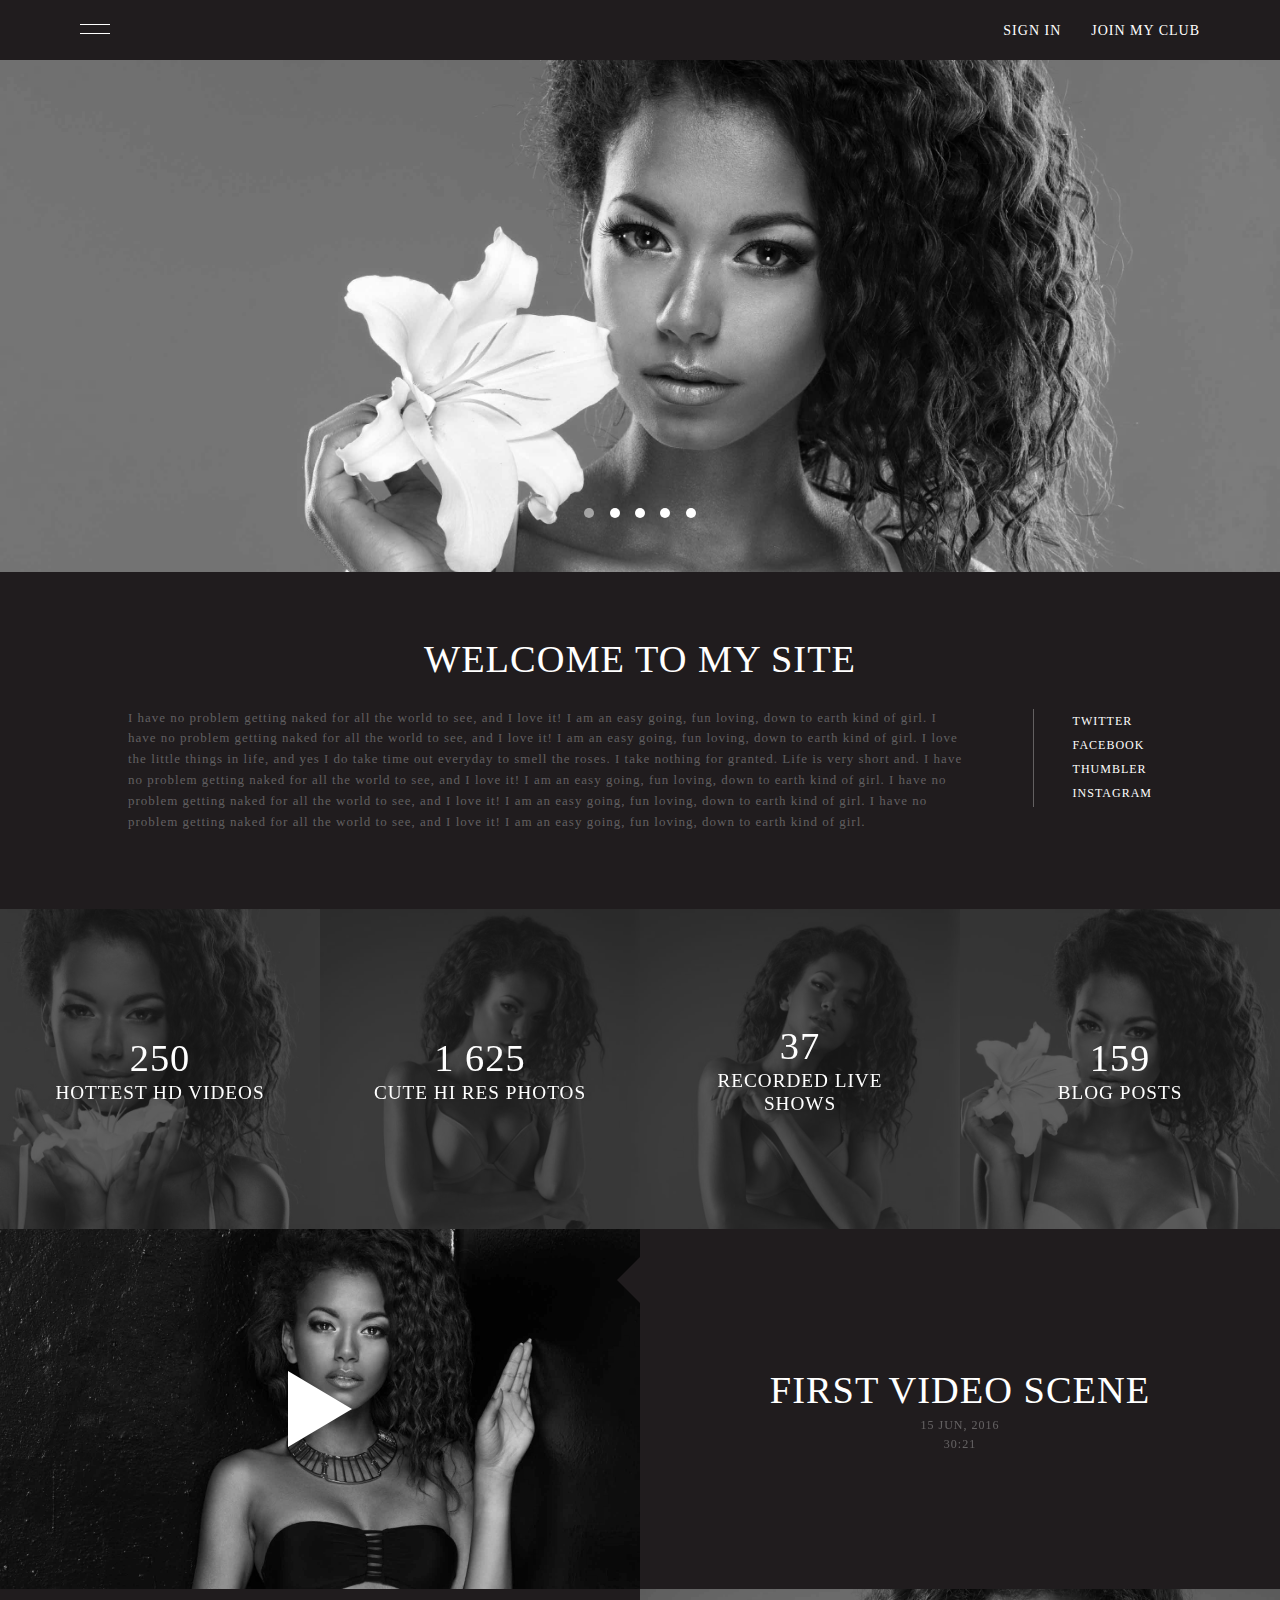
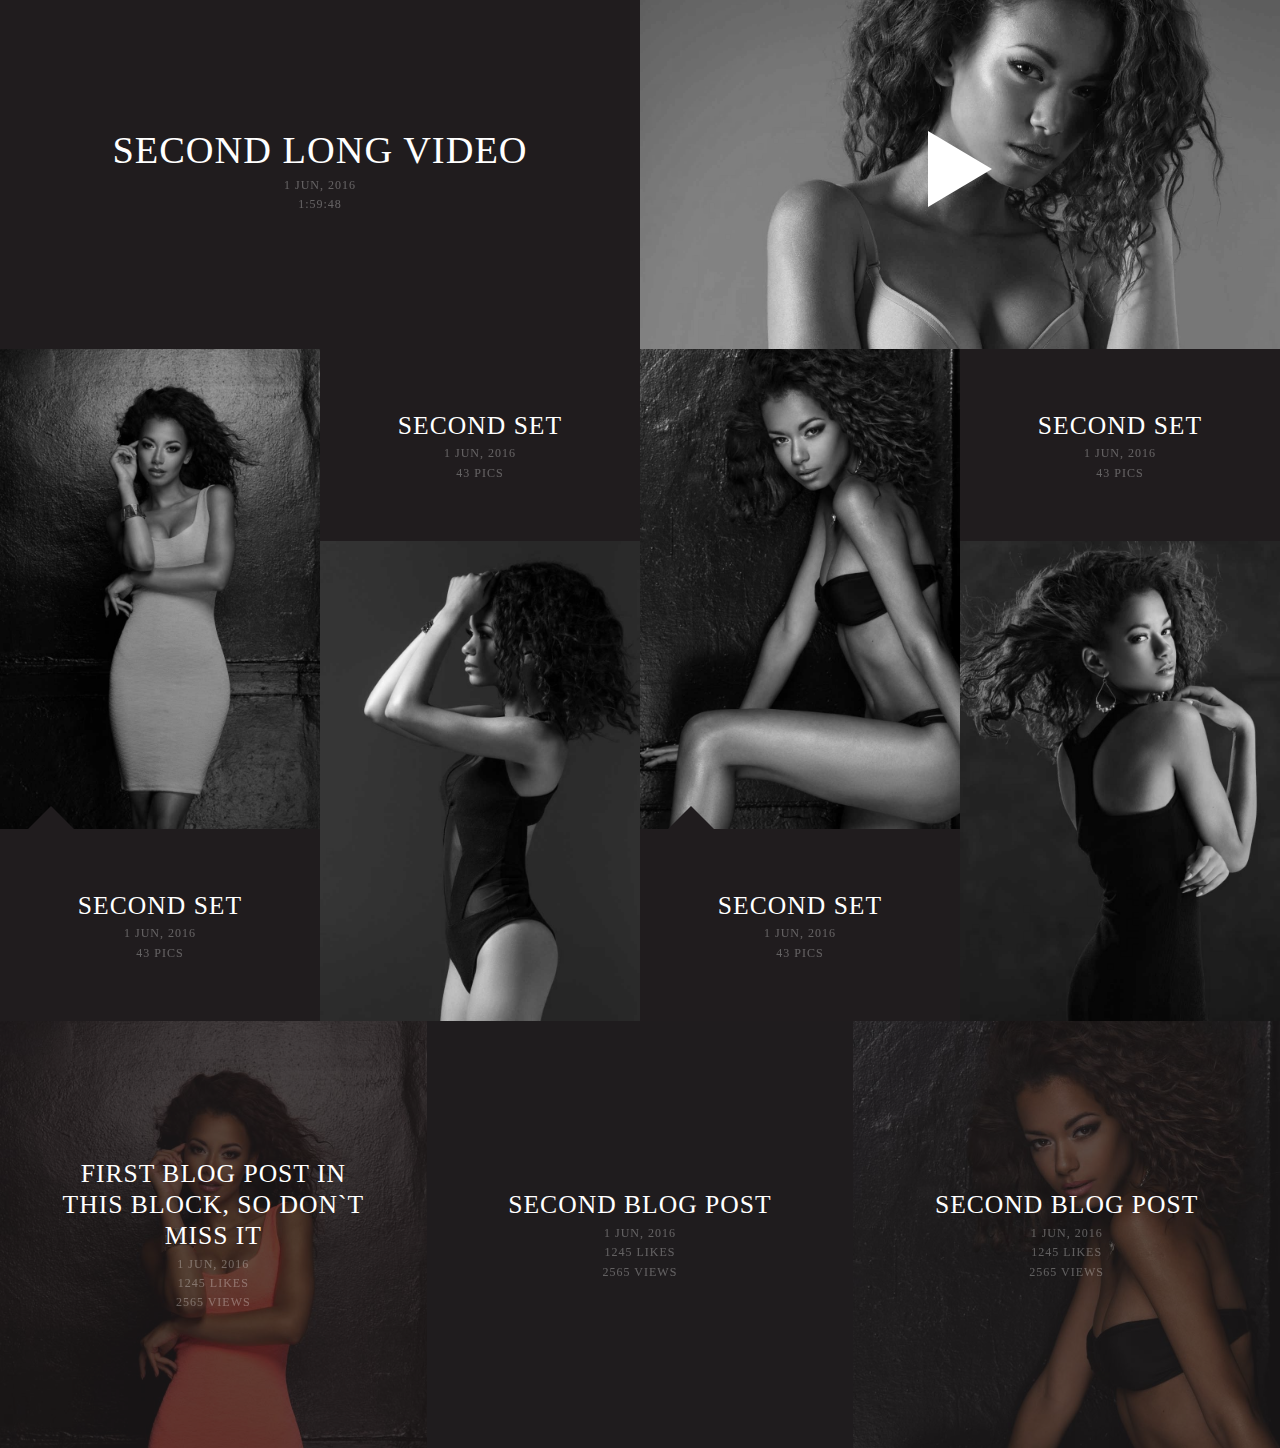
==== site_001/index.html @ 28948dfa "z" ====
<!DOCTYPE html>
<html>
  <head>
    <title>site_004</title>
    <meta charset="utf-8">
    <link href="./css/style.css" rel="stylesheet">
  </head>
  <body>
  </body>
  <div onclick="sidebar.hide()" id="sidebar">
  </div>
  <header>
    <div onclick="sidebar.show()" id="menu_icon" class="link">
      <div class="menu_iconline"></div>
      <div class="menu_iconline"></div>
    </div>
    <div id="menu">
      <p class="menu_items link">SIGN IN</p>
      <p class="menu_items link">JOIN MY CLUB</p>
    </div>
  </header>
  <div id="slider">
  </div>
  <div id="about_me">
    <h1 class="title">WELCOME TO MY SITE</h1>
    <div class="about_text">
      <p class="text">
        I have no problem getting naked for all the world to see, and
        I love it! I am an easy going, fun loving, down to earth kind
        of girl. I have no problem getting naked for all the world to
        see, and I love it! I am an easy going, fun loving, down to
        earth kind of girl. I love the little things in life, and yes I
        do take time out everyday to smell the roses. I take nothing
        for granted. Life is very short and. I have no problem getting
        naked for all the world to see, and I love it! I am an easy
        going, fun loving, down to earth kind of girl. I have no
        problem getting naked for all the world to see, and I love it!
        I am an easy going, fun loving, down to earth kind of girl.
        
        I have no
        problem getting naked for all the world to see, and I love it!
        I am an easy going, fun loving, down to earth kind of girl.
      </p>
      <div class="s_links">
        <p class="s_link link">TWITTER</p>
        <p class="s_link link">FACEBOOK</p>
        <p class="s_link link">THUMBLER</p>
        <p class="s_link link">INSTAGRAM</p>
      </div>
    </div>
  </div>
  <div id="site_features">
    <div id="ftr_img_1" class="feature">
      <div class="feature_inf">
        <div class="wrapper">
          <h1 class="title">250</h1>
          <h3 class="title">HOTTEST HD VIDEOS</h3>
        </div>
      </div>
    </div>
    <div id="ftr_img_2" class="feature">
      <div class="feature_inf">
        <div class="wrapper">
          <h1 class="title">1 625</h1>
          <h3 class="title">CUTE HI RES PHOTOS</h3>
        </div>
      </div>
    </div>
    <div id="ftr_img_3" class="feature">
      <div class="feature_inf">
        <div class="wrapper">
          <h1 class="title">37</h1>
          <h3 class="title">RECORDED LIVE SHOWS</h3>
        </div>
      </div>
    </div>
    <div id="ftr_img_4" class="feature">
      <div class="feature_inf">
        <div class="wrapper">
          <h1 class="title">159</h1>
          <h3 class="title">BLOG POSTS</h3>
        </div>
      </div>
    </div>
  </div>
  <div id="videos">
    <div class="video_card">
      <div id="video_cover_1" class="video_card_cover">
        <svg width="50vw" height="28.125vw" style="position: absolute;">
          <rect width="95%" height="90%" x="2.5%" y="5%" fill-opacity="0" stroke="white" stroke-dasharray="400%" stroke-dashoffset="400%">
            <animate attributeName="stroke-dashoffset" from="400%" to="0%" dur="0.5s" begin="mouseover" fill="freeze"></animate>
            <animate attributeName="stroke-dashoffset" from="0%" to="400%" dur="0.5s" begin="mouseout" fill="freeze"></animate>
          </rect>
        </svg>
        <div class="play_button link"></div>
      </div>
      <div id="video_arrow_1" class="video_card_inf">
        <div class="wrapper">
          <h1 class="link">FIRST VIDEO SCENE</h1>
          <p class="desc">15 JUN, 2016</p>
          <p class="desc">30:21</p>
        </div>
      </div>
    </div>
    <div class="video_card_inv">
      <div id="video_arrow_2" class="video_card_inf">
        <div class="wrapper">
          <h1 class="link">SECOND LONG VIDEO</h1>
          <p class="desc">1 JUN, 2016</p>
          <p class="desc">1:59:48</p>
        </div>
      </div>
      <div id="video_cover_2" class="video_card_cover">
        <div class="play_button link"></div>
      </div>
    </div>
  </div>
  <div id="photosets">
    <div class="photo_card">
      <div id="photo_cover_1" class="photo_card_cover"></div>
      <div id="photo_arrow_1" class="photo_card_inf">
        <div class="wrapper">
          <h2 class="link">SECOND SET</h2>
          <p class="desc">1 JUN, 2016</p>
          <p class="desc">43 PICS</p>
        </div>
      </div>
    </div>
    <div class="photo_card_inv">
      <div id="photo_arrow_2" class="photo_card_inf">
        <div class="wrapper">
          <h2 class="link">SECOND SET</h2>
          <p class="desc">1 JUN, 2016</p>
          <p class="desc">43 PICS</p>
        </div>
      </div>
      <div id="photo_cover_2" class="photo_card_cover"></div>
    </div>
    <div class="photo_card">
      <div id="photo_cover_3" class="photo_card_cover"></div>
      <div id="photo_arrow_1" class="photo_card_inf">
        <div class="wrapper">
          <h2 class="link">SECOND SET</h2>
          <p class="desc">1 JUN, 2016</p>
          <p class="desc">43 PICS</p>
        </div>
      </div>
    </div>
    <div class="photo_card_inv">
      <div id="photo_arrow_2" class="photo_card_inf">
        <div class="wrapper">
          <h2 class="link">SECOND SET</h2>
          <p class="desc">1 JUN, 2016</p>
          <p class="desc">43 PICS</p>
        </div>
      </div>
      <div id="photo_cover_4" class="photo_card_cover"></div>
    </div>
  </div>
  <div id="blogposts">
    <div class="post">
      <div id="post_cover_1" class="post_cover">
        <div class="post_inf">
          <div class="wrapper">
            <h2 class="link">FIRST BLOG POST IN THIS BLOCK, SO DON`T MISS IT</h2>
            <p class="desc">1 JUN, 2016</p>
            <p class="desc">1245 LIKES</p>
            <p class="desc">2565 VIEWS</p>
          </div>
        </div>
      </div>
    </div>
    <div class="post">
      <div id="post_cover_2" class="post_cover">
        <div class="post_inf">
          <div class="wrapper">
            <h2 class="link">SECOND BLOG POST</h2>
            <p class="desc">1 JUN, 2016</p>
            <p class="desc">1245 LIKES</p>
            <p class="desc">2565 VIEWS</p>
          </div>
        </div>
      </div>
    </div>
    <div class="post">
      <div id="post_cover_3" class="post_cover">
        <div class="post_inf">
          <div class="wrapper">
            <h2 class="link">SECOND BLOG POST</h2>
            <p class="desc">1 JUN, 2016</p>
            <p class="desc">1245 LIKES</p>
            <p class="desc">2565 VIEWS</p>
          </div>
        </div>
      </div>
    </div>
  </div>
  <script src="./js/flinn.js" type="text/javascript"></script>
  <script src="./js/actions.js" type="text/javascript"></script>
</html>
---- site_001/css/style.css ----
@font-face {
  font-family: 'dosis';
  src: url("../fonts/dosis-extralight-webfont.ttf") format('truetype');
  font-weight: 100;
  font-style: normal;
}
@font-face {
  font-family: 'dosis';
  src: url("../fonts/dosis-light-webfont.ttf") format('truetype');
  font-weight: 200;
  font-style: normal;
}
@font-face {
  font-family: 'dosis';
  src: url("../fonts/dosis-regular-webfont.ttf") format('truetype');
  font-weight: 300;
  font-style: normal;
}
@font-face {
  font-family: 'dosis';
  src: url("../fonts/dosis-medium-webfont.ttf") format('truetype');
  font-weight: 400;
  font-style: normal;
}
@font-face {
  font-family: 'dosis';
  src: url("../fonts/dosis-semibold-webfont.ttf") format('truetype');
  font-weight: 500;
  font-style: normal;
}
@font-face {
  font-family: 'dosis';
  src: url("../fonts/dosis-bold-webfont.ttf") format('truetype');
  font-weight: 600;
  font-style: normal;
}
@font-face {
  font-family: 'dosis';
  src: url("../fonts/dosis-extrabold-webfont.ttf") format('truetype');
  font-weight: 700;
  font-style: normal;
}
body {
  display: block;
  background: #000;
  width: 100vw;
  margin: 0;
  padding: 0;
  color: #fff;
  font-family: 'Dosis';
  font-weight: 200;
  letter-spacing: 1px;
  line-height: 1;
  text-align: center;
  overflow-x: hidden;
}
.wrapper {
  margin: auto;
  width: 75%;
}
/*============ TEXT ============*/
h1,
h2,
h3,
p {
  margin: 0;
  font-weight: 200;
  line-height: 1.2;
}
h1 {
  font-size: 3vw;
}
h2 {
  font-size: 2vw;
}
h3 {
  font-size: 1.5vw;
}
.link {
  cursor: pointer;
  transition: opacity 0.4s;
}
.link:hover {
  transition: opacity 0.4s;
  opacity: 0.7;
}
.desc {
  opacity: 0.3;
  font-size: 12px;
  margin-top: 5px;
}
.text {
  margin: 2vw auto 1vw auto;
  color: rgba(255,255,255,0.3);
  text-align: left;
  font-size: 13px;
  line-height: 1.6;
}
/*============ SIDEBAR ============*/
#sidebar {
  position: fixed;
  width: 300px;
  height: 100vh;
  left: -300px;
  background: #201c1e;
  z-index: 2;
}
/*============ HEADER ============*/
header,
#menu_icon,
#menu {
  display: flex;
}
header {
  justify-content: space-between;
  background: #201c1e;
  height: 60px;
  padding: 0 6.25vw 0 6.25vw;
}
#menu_icon {
  flex-direction: column;
  padding: 24px 0 22px 0;
}
.menu_iconline {
  background: #fff;
  width: 30px;
  height: 1px;
}
.menu_iconline:first-child {
  margin-bottom: 8px;
}
#menu {
  margin-top: 23px;
  font-size: 14px;
  cursor: pointer;
}
.menu_items {
  height: 100%;
  margin-right: 30px;
}
.menu_items:last-child {
  margin-right: 0;
}
/*============ SLIDER ============*/
#slider {
  height: 40vw;
  padding-top: 1px;
  margin-top: -1px;
  position: relative;
}
#slider:hover .slide {
  transition: -webkit-filter 1s;
  -webkit-filter: grayscale(0%);
}
#slider .slide {
  transition: -webkit-filter 1s;
  -webkit-filter: grayscale(100%);
}
/*============ ABOUT ============*/
#about_me {
  display: block;
  padding: 5vw 10vw;
  background: #201c1e;
}
.about_text {
  display: flex;
}
.s_links {
  margin: 2.1vw 0 3vw 5vw;
  padding-left: 3vw;
  border-left: solid 1px rgba(255,255,255,0.3);
}
.s_link {
  opacity: 1;
  text-align: left;
  line-height: 2;
  font-size: 12px;
}
/*============ FEATURES ============*/
#site_features {
  display: flex;
  flex-wrap: wrap;
}
.feature {
  width: 25vw;
  height: 25vw;
  background: #201c1e;
  -webkit-filter: grayscale(100%);
}
.feature_inf {
  display: flex;
  background: rgba(32,28,30,0.7);
  width: 100%;
  height: 100%;
}
/*============ VIDEOS ============*/
#videos {
  display: block;
}
.video_card,
.video_card_inv {
  display: flex;
  flex-wrap: wrap;
}
.video_card:hover .video_card_cover,
.video_card_inv:hover .video_card_cover {
  transition: -webkit-filter 1s;
  -webkit-filter: grayscale(0%);
}
.video_card_cover,
.video_card_inf {
  display: inherit;
  float: left;
  width: 50vw;
  height: calc(56.25vw / 2);
}
.video_card_cover {
  cursor: pointer;
  transition: -webkit-filter 1s;
  -webkit-filter: grayscale(100%);
}
.video_card_inf {
  position: relative;
  background: #201c1e;
}
.play_button {
  margin: auto 55% auto 45%;
  border: 3vw solid transparent;
  border-left: 5vw solid #fff;
}
/*============ PHOTOSETS ============*/
#photosets {
  display: flex;
  flex-wrap: wrap;
}
.photo_card,
.photo_card_inv {
  width: calc(100vw / 4);
}
.photo_card:hover .photo_card_cover,
.photo_card_inv:hover .photo_card_cover {
  transition: -webkit-filter 1s;
  -webkit-filter: grayscale(0%);
}
.photo_card_cover {
  height: 37.5vw;
  cursor: pointer;
  transition: -webkit-filter 1s;
  -webkit-filter: grayscale(100%);
}
.photo_card_inf {
  position: relative;
  display: flex;
  background: #201c1e;
  height: 15vw;
}
/*============ BLOGPOSTS ============*/
#blogposts {
  display: flex;
  flex-wrap: wrap;
}
.post {
  width: calc(100vw / 3);
}
.post_cover {
  height: calc(100vw / 3);
  background: #201c1e;
}
.post_inf {
  position: relative;
  display: flex;
  background: rgba(32,28,30,0.7);
  width: 100%;
  height: 100%;
  cursor: pointer;
}
/*============ ARROWS ============*/
#video_arrow_1:before,
#photo_arrow_1:before,
#photo_arrow_2:before {
  height: 0;
  content: '';
  position: absolute;
}
#video_arrow_1:before {
  top: 2vw;
  left: -3.75vw;
  border: 2vw solid transparent;
  border-right: 2vw solid #201c1e;
}
#video_arrow_2:after {
  content: '';
  position: absolute;
  height: 0;
  top: 2vw;
  border: 2vw solid transparent;
  z-index: 2;
  border-left: 2vw solid #201c1e;
}
#photo_arrow_1:before {
  top: -3.75vw;
  left: 2vw;
  border: 2vw solid transparent;
  border-bottom: 2vw solid #201c1e;
}
#photo_arrow_2:before {
  top: 15vw;
  left: 2vw;
  border: 2vw solid transparent;
  border-top: 2vw solid #201c1e;
}
/*============ IMAGES ============*/
#slider_photo_1,
#ftr_img_1,
#ftr_img_2,
#ftr_img_3,
#ftr_img_4,
#video_cover_1,
#video_cover_2,
#photo_cover_1,
#photo_cover_2,
#photo_cover_3,
#photo_cover_4,
#post_cover_1,
#post_cover_2,
#post_cover_3 {
  background-size: cover;
}
#ftr_img_1 {
  background-image: url("../img/features_01.jpg");
}
#ftr_img_2 {
  background-image: url("../img/features_02.jpg");
}
#ftr_img_3 {
  background-image: url("../img/features_03.jpg");
}
#ftr_img_4 {
  background-image: url("../img/features_04.jpg");
}
#video_cover_1 {
  background-image: url("../img/video_1.jpg");
}
#video_cover_2 {
  background-image: url("../img/video_2.jpg");
}
#photo_cover_1 {
  background-image: url("../img/photoset_01.jpg");
}
#photo_cover_2 {
  background-image: url("../img/photoset_03.jpg");
}
#photo_cover_3 {
  background-image: url("../img/photoset_02.jpg");
}
#photo_cover_4 {
  background-image: url("../img/photoset_04.jpg");
}
#post_cover_1 {
  background-image: url("../img/photoset_01.jpg");
}
#post_cover_2 {
  background-image: none;
}
#post_cover_3 {
  background-image: url("../img/photoset_02.jpg");
}
/*============ QUERRIES ============*/
@media screen and (max-width: 600px) {
  h1 {
    font-size: 6vw;
  }
  h2 {
    font-size: 4vw;
  }
  h3 {
    font-size: 3vw;
  }
  .desc {
    opacity: 0.3;
    font-size: 10px;
  }
  .text {
    margin: 4vw auto 2vw auto;
    font-size: 12px;
  }
  .point {
    width: 7px;
    height: 7px;
  }
  #about_me {
    padding: 10vw;
  }
  .about_text {
    display: block;
  }
  .s_links {
    display: flex;
    justify-content: center;
    padding: 0;
    margin: 6vw auto 0 auto;
    border: none;
    border-top: solid 1px rgba(255,255,255,0.3);
  }
  .s_link {
    margin: 3vw 3vw 0 0;
    font-size: 3vw;
  }
  .s_link:last-child {
    margin-right: 0;
  }
  .feature {
    width: 50vw;
    height: 50vw;
  }
  .video_card_inv div:nth-child(1) {
    order: 2;
  }
  .video_card_inv div:nth-child(2) {
    order: 1;
  }
  .video_card_cover {
    width: 100vw;
    height: 56.25vw;
  }
  .video_card_inf {
    width: 100vw;
    height: 40vw;
  }
  .play_button {
    border: 6vw solid transparent;
    border-left: 10vw solid #fff;
  }
  .photo_card,
  .photo_card_inv {
    width: 50vw;
  }
  .photo_card_cover {
    height: 75vw;
  }
  .photo_card_inf {
    height: 30vw;
  }
  .post {
    width: 100vw;
  }
  .post_cover {
    height: 100vw;
  }
  #photo_arrow_1:before {
    top: -7.5vw;
    left: 4vw;
    border: 4vw solid transparent;
    border-bottom: 4vw solid #201c1e;
  }
  #photo_arrow_2:before {
    top: 30vw;
    left: 38vw;
    border: 4vw solid transparent;
    border-top: 4vw solid #201c1e;
  }
  #video_arrow_1:before {
    left: 4vw;
    top: -7.5vw;
    border: 4vw solid transparent;
    border-bottom: 4vw solid #201c1e;
  }
  #video_arrow_2:after {
    left: 88vw;
    top: -7.5vw;
    border: 4vw solid transparent;
    border-bottom: 4vw solid #201c1e;
  }
}
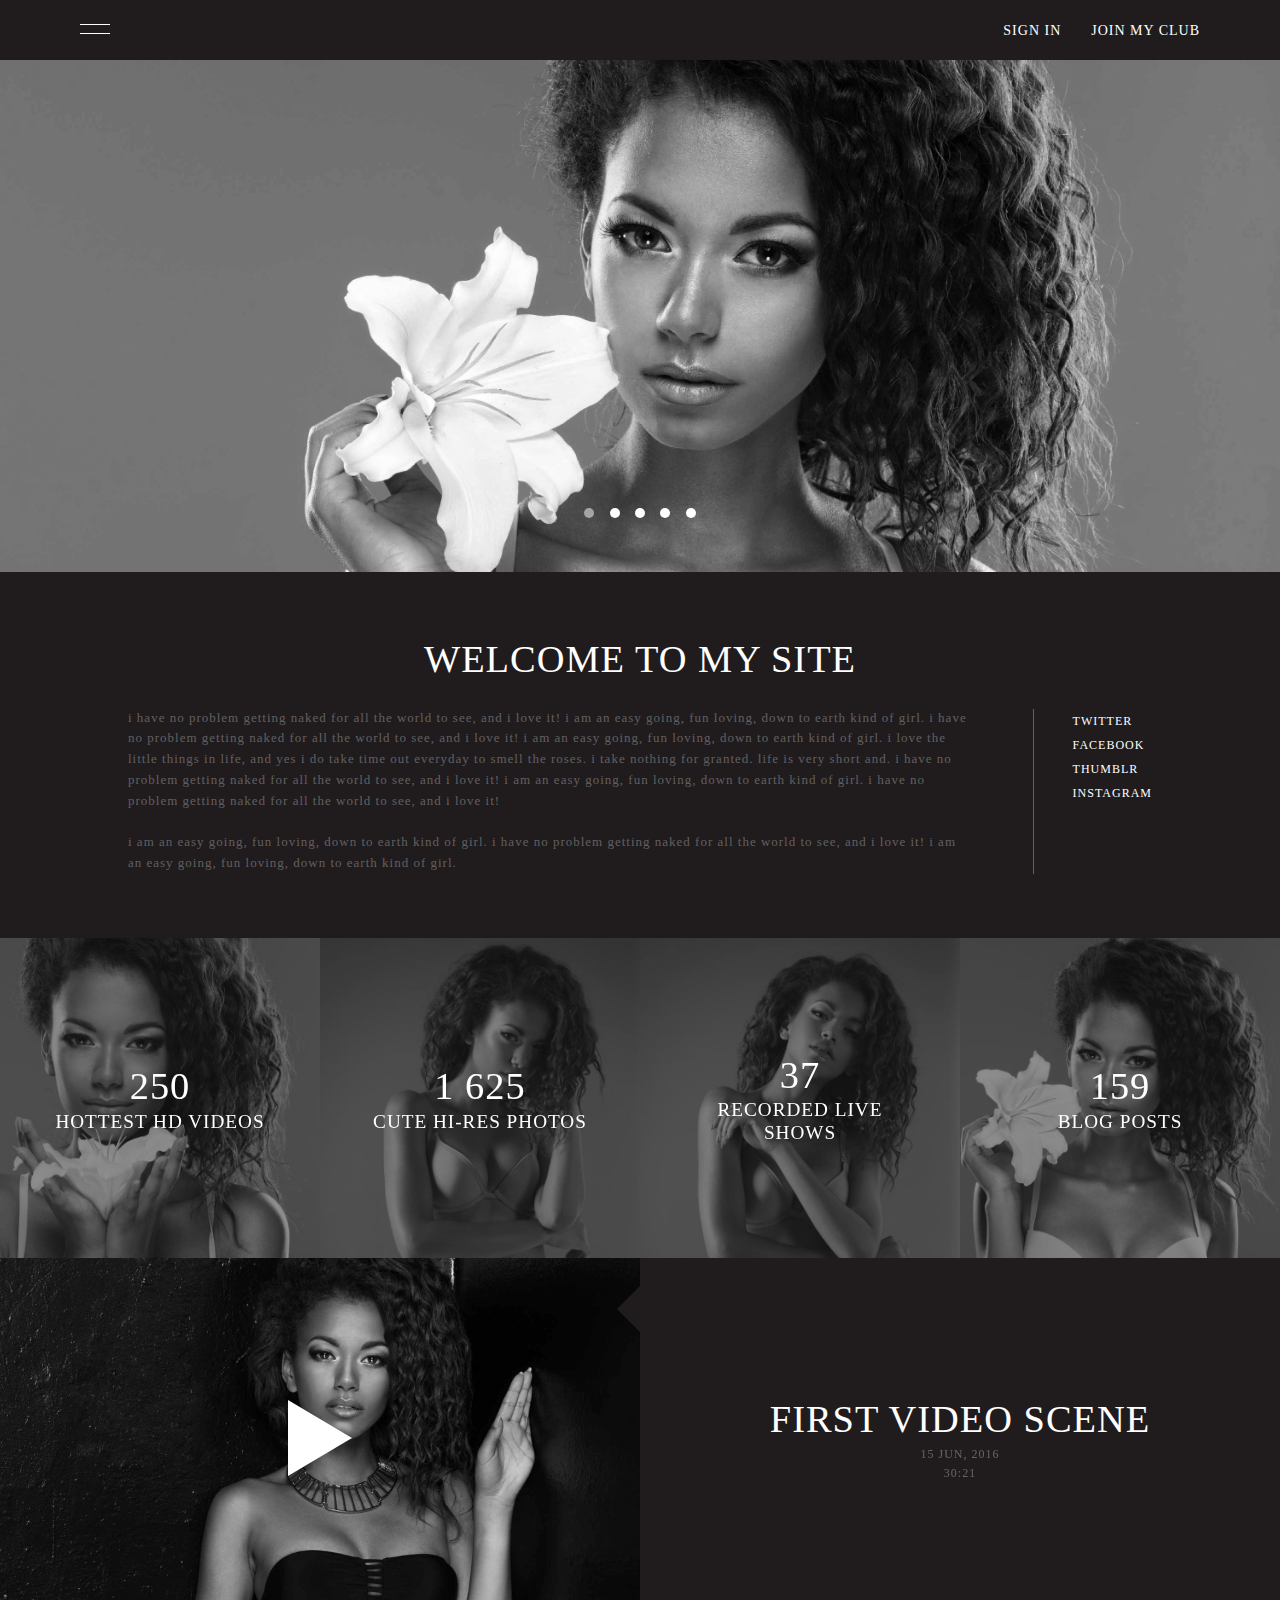
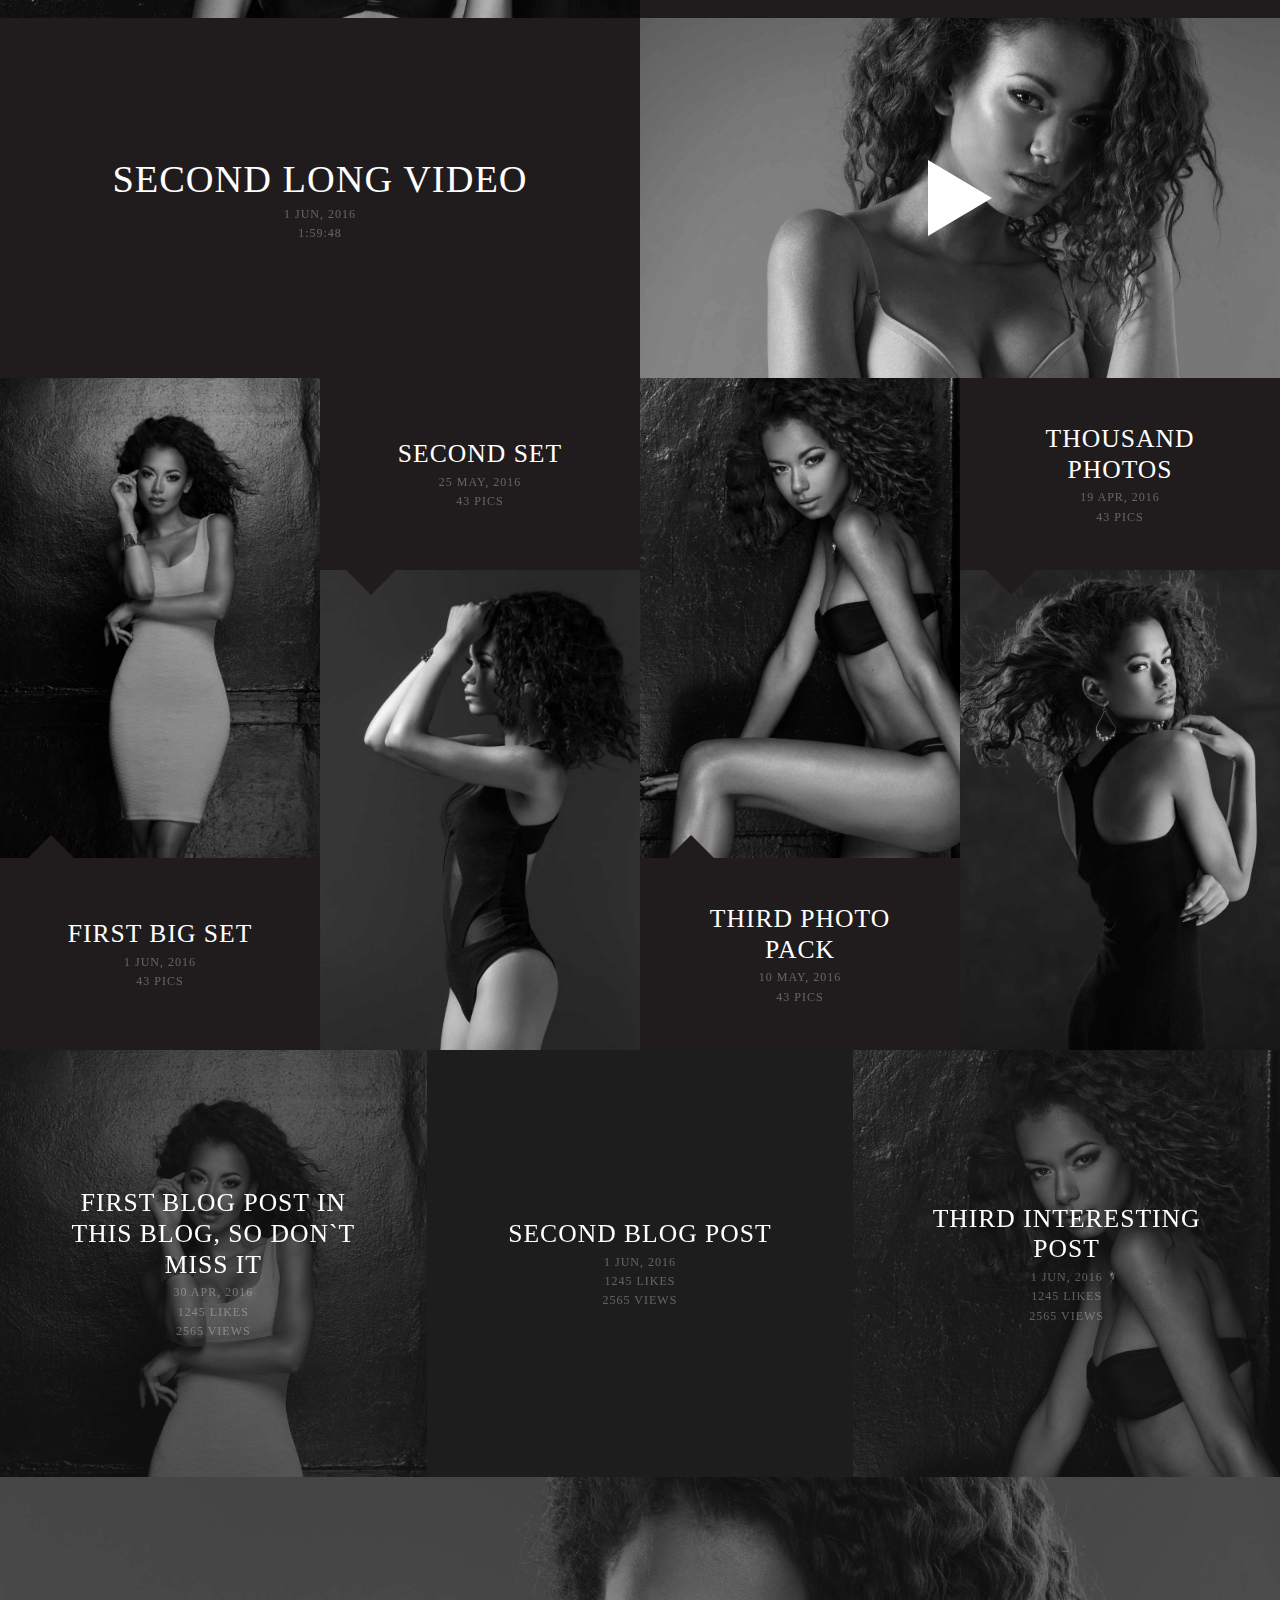
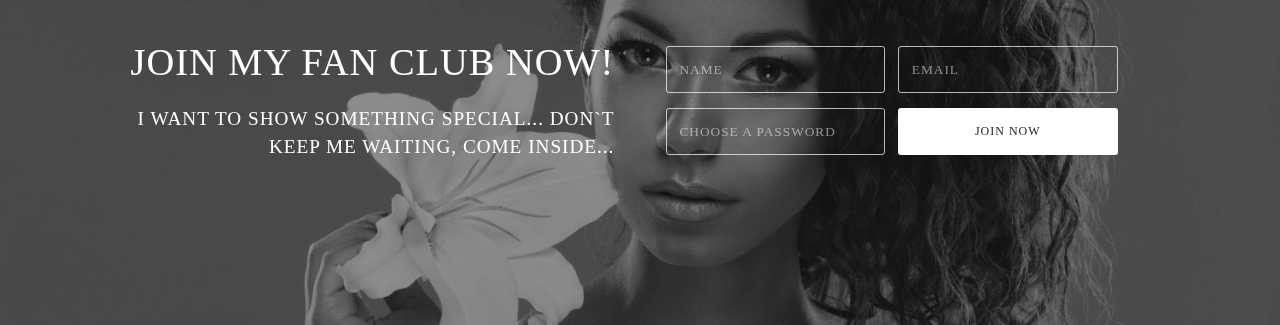
==== commit 1f2d74e0: "html css" ====
--- a/site_001/index.html
+++ b/site_001/index.html
@@ -15,14 +15,14 @@
       <div class="menu_iconline"></div>
     </div>
     <div id="menu">
-      <p class="menu_items link">SIGN IN</p>
-      <p class="menu_items link">JOIN MY CLUB</p>
+      <p class="menu_items link">Sign in</p>
+      <p class="menu_items link">Join my club</p>
     </div>
   </header>
   <div id="slider">
   </div>
   <div id="about_me">
-    <h1 class="title">WELCOME TO MY SITE</h1>
+    <h1 class="title">Welcome to my site</h1>
     <div class="about_text">
       <p class="text">
         I have no problem getting naked for all the world to see, and
@@ -35,17 +35,17 @@
         naked for all the world to see, and I love it! I am an easy
         going, fun loving, down to earth kind of girl. I have no
         problem getting naked for all the world to see, and I love it!
+        <br><br>
         I am an easy going, fun loving, down to earth kind of girl.
-        
-        I have no
-        problem getting naked for all the world to see, and I love it!
-        I am an easy going, fun loving, down to earth kind of girl.
+        I have no problem getting naked for all the world to see, and I
+        love it! I am an easy going, fun loving, down to earth kind of 
+        girl.
       </p>
       <div class="s_links">
-        <p class="s_link link">TWITTER</p>
-        <p class="s_link link">FACEBOOK</p>
-        <p class="s_link link">THUMBLER</p>
-        <p class="s_link link">INSTAGRAM</p>
+        <p class="s_link link">Twitter</p>
+        <p class="s_link link">Facebook</p>
+        <p class="s_link link">Thumblr</p>
+        <p class="s_link link">Instagram</p>
       </div>
     </div>
   </div>
@@ -54,7 +54,7 @@
       <div class="feature_inf">
         <div class="wrapper">
           <h1 class="title">250</h1>
-          <h3 class="title">HOTTEST HD VIDEOS</h3>
+          <h3 class="title">Hottest HD videos</h3>
         </div>
       </div>
     </div>
@@ -62,7 +62,7 @@
       <div class="feature_inf">
         <div class="wrapper">
           <h1 class="title">1 625</h1>
-          <h3 class="title">CUTE HI RES PHOTOS</h3>
+          <h3 class="title">Cute hi-res photos</h3>
         </div>
       </div>
     </div>
@@ -70,7 +70,7 @@
       <div class="feature_inf">
         <div class="wrapper">
           <h1 class="title">37</h1>
-          <h3 class="title">RECORDED LIVE SHOWS</h3>
+          <h3 class="title">Recorded live shows</h3>
         </div>
       </div>
     </div>
@@ -78,7 +78,7 @@
       <div class="feature_inf">
         <div class="wrapper">
           <h1 class="title">159</h1>
-          <h3 class="title">BLOG POSTS</h3>
+          <h3 class="title">Blog posts</h3>
         </div>
       </div>
     </div>
@@ -86,17 +86,11 @@
   <div id="videos">
     <div class="video_card">
       <div id="video_cover_1" class="video_card_cover">
-        <svg width="50vw" height="28.125vw" style="position: absolute;">
-          <rect width="95%" height="90%" x="2.5%" y="5%" fill-opacity="0" stroke="white" stroke-dasharray="400%" stroke-dashoffset="400%">
-            <animate attributeName="stroke-dashoffset" from="400%" to="0%" dur="0.5s" begin="mouseover" fill="freeze"></animate>
-            <animate attributeName="stroke-dashoffset" from="0%" to="400%" dur="0.5s" begin="mouseout" fill="freeze"></animate>
-          </rect>
-        </svg>
         <div class="play_button link"></div>
       </div>
       <div id="video_arrow_1" class="video_card_inf">
         <div class="wrapper">
-          <h1 class="link">FIRST VIDEO SCENE</h1>
+          <h1 class="link">First video scene</h1>
           <p class="desc">15 JUN, 2016</p>
           <p class="desc">30:21</p>
         </div>
@@ -105,7 +99,7 @@
     <div class="video_card_inv">
       <div id="video_arrow_2" class="video_card_inf">
         <div class="wrapper">
-          <h1 class="link">SECOND LONG VIDEO</h1>
+          <h1 class="link">Second long video</h1>
           <p class="desc">1 JUN, 2016</p>
           <p class="desc">1:59:48</p>
         </div>
@@ -120,18 +114,18 @@
       <div id="photo_cover_1" class="photo_card_cover"></div>
       <div id="photo_arrow_1" class="photo_card_inf">
         <div class="wrapper">
-          <h2 class="link">SECOND SET</h2>
+          <h2 class="link">First big set</h2>
           <p class="desc">1 JUN, 2016</p>
-          <p class="desc">43 PICS</p>
+          <p class="desc">43 Pics</p>
         </div>
       </div>
     </div>
     <div class="photo_card_inv">
       <div id="photo_arrow_2" class="photo_card_inf">
         <div class="wrapper">
-          <h2 class="link">SECOND SET</h2>
-          <p class="desc">1 JUN, 2016</p>
-          <p class="desc">43 PICS</p>
+          <h2 class="link">Second set</h2>
+          <p class="desc">25 MAY, 2016</p>
+          <p class="desc">43 Pics</p>
         </div>
       </div>
       <div id="photo_cover_2" class="photo_card_cover"></div>
@@ -140,18 +134,18 @@
       <div id="photo_cover_3" class="photo_card_cover"></div>
       <div id="photo_arrow_1" class="photo_card_inf">
         <div class="wrapper">
-          <h2 class="link">SECOND SET</h2>
-          <p class="desc">1 JUN, 2016</p>
-          <p class="desc">43 PICS</p>
+          <h2 class="link">Third photo pack</h2>
+          <p class="desc">10 MAY, 2016</p>
+          <p class="desc">43 Pics</p>
         </div>
       </div>
     </div>
     <div class="photo_card_inv">
       <div id="photo_arrow_2" class="photo_card_inf">
         <div class="wrapper">
-          <h2 class="link">SECOND SET</h2>
-          <p class="desc">1 JUN, 2016</p>
-          <p class="desc">43 PICS</p>
+          <h2 class="link">Thousand photos</h2>
+          <p class="desc">19 APR, 2016</p>
+          <p class="desc">43 Pics</p>
         </div>
       </div>
       <div id="photo_cover_4" class="photo_card_cover"></div>
@@ -162,10 +156,10 @@
       <div id="post_cover_1" class="post_cover">
         <div class="post_inf">
           <div class="wrapper">
-            <h2 class="link">FIRST BLOG POST IN THIS BLOCK, SO DON`T MISS IT</h2>
-            <p class="desc">1 JUN, 2016</p>
-            <p class="desc">1245 LIKES</p>
-            <p class="desc">2565 VIEWS</p>
+            <h2 class="link">First blog post in this blog, so don`t miss it</h2>
+            <p class="desc">30 APR, 2016</p>
+            <p class="desc">1245 Likes</p>
+            <p class="desc">2565 Views</p>
           </div>
         </div>
       </div>
@@ -174,10 +168,10 @@
       <div id="post_cover_2" class="post_cover">
         <div class="post_inf">
           <div class="wrapper">
-            <h2 class="link">SECOND BLOG POST</h2>
+            <h2 class="link">Second blog post</h2>
             <p class="desc">1 JUN, 2016</p>
-            <p class="desc">1245 LIKES</p>
-            <p class="desc">2565 VIEWS</p>
+            <p class="desc">1245 Likes</p>
+            <p class="desc">2565 Views</p>
           </div>
         </div>
       </div>
@@ -186,15 +180,32 @@
       <div id="post_cover_3" class="post_cover">
         <div class="post_inf">
           <div class="wrapper">
-            <h2 class="link">SECOND BLOG POST</h2>
+            <h2 class="link">Third interesting post</h2>
             <p class="desc">1 JUN, 2016</p>
-            <p class="desc">1245 LIKES</p>
-            <p class="desc">2565 VIEWS</p>
+            <p class="desc">1245 Likes</p>
+            <p class="desc">2565 Views</p>
           </div>
         </div>
       </div>
     </div>
   </div>
+  <div id="join_banner">
+    <div class="join_first_step">
+      <div class="wrapper">
+        <h1 class="title">Join my fan club now!</h1>
+        <h3 class="title join_label">I want to show something special... Don`t keep me waiting, come inside...</h3>
+      </div>
+      <div class="wrapper"> 
+        <div class="join_form">
+          <input placeholder="name" class="inp_styled">
+          <input placeholder="email" type="email" class="inp_styled">
+          <input placeholder="choose a password" type="password" class="inp_styled">
+          <button class="btn_styled">join now</button>
+        </div>
+      </div>
+    </div>
+  </div>
+  <footer></footer>
   <script src="./js/flinn.js" type="text/javascript"></script>
   <script src="./js/actions.js" type="text/javascript"></script>
 </html>--- a/site_001/css/style.css
+++ b/site_001/css/style.css
@@ -1,58 +1,64 @@
-@font-face {
-  font-family: 'dosis';
-  src: url("../fonts/dosis-extralight-webfont.ttf") format('truetype');
-  font-weight: 100;
-  font-style: normal;
-}
-@font-face {
-  font-family: 'dosis';
-  src: url("../fonts/dosis-light-webfont.ttf") format('truetype');
-  font-weight: 200;
-  font-style: normal;
-}
-@font-face {
-  font-family: 'dosis';
-  src: url("../fonts/dosis-regular-webfont.ttf") format('truetype');
-  font-weight: 300;
-  font-style: normal;
-}
-@font-face {
-  font-family: 'dosis';
-  src: url("../fonts/dosis-medium-webfont.ttf") format('truetype');
-  font-weight: 400;
-  font-style: normal;
-}
-@font-face {
-  font-family: 'dosis';
-  src: url("../fonts/dosis-semibold-webfont.ttf") format('truetype');
-  font-weight: 500;
-  font-style: normal;
-}
-@font-face {
-  font-family: 'dosis';
-  src: url("../fonts/dosis-bold-webfont.ttf") format('truetype');
-  font-weight: 600;
-  font-style: normal;
-}
-@font-face {
-  font-family: 'dosis';
-  src: url("../fonts/dosis-extrabold-webfont.ttf") format('truetype');
-  font-weight: 700;
-  font-style: normal;
-}
 body {
-  display: block;
   background: #000;
   width: 100vw;
   margin: 0;
-  padding: 0;
   color: #fff;
   font-family: 'Dosis';
   font-weight: 200;
   letter-spacing: 1px;
-  line-height: 1;
   text-align: center;
+  text-transform: uppercase;
   overflow-x: hidden;
+}
+input {
+  font-family: 'Dosis';
+  font-weight: 200;
+  text-transform: uppercase;
+  letter-spacing: 1px;
+  color: #fff;
+  padding: 0 1vw 0 1vw;
+  background: transparent;
+  border-radius: 3px;
+  border: 1px solid rgba(255,255,255,0.7);
+  transition: border 0.4s, background 0.4s;
+}
+input::-webkit-input-placeholder {
+  color: rgba(255,255,255,0.5);
+  transition: color 0.4s;
+}
+input:hover {
+  border: 1px solid rgba(255,255,255,0.8);
+}
+input:focus {
+  outline: none;
+  background: rgba(32,28,30,0.7);
+  border: 1px solid #fff;
+}
+input:focus::-webkit-input-placeholder {
+  text-align: right;
+}
+button {
+  font-family: 'Dosis';
+  font-weight: 500;
+  font-size: 12px;
+  text-transform: uppercase;
+  letter-spacing: 1px;
+  color: #201c1e;
+  padding: 0 1vw 0 1vw;
+  background: #fff;
+  border-radius: 3px;
+  border: none;
+  cursor: pointer;
+  transition: color 0.4s;
+}
+button:hover {
+  color: rgba(32,28,30,0.5);
+}
+button:focus {
+  outline: none;
+}
+button:active {
+  transform: translate(0, 2%);
 }
 .wrapper {
   margin: auto;
@@ -81,7 +87,6 @@
   transition: opacity 0.4s;
 }
 .link:hover {
-  transition: opacity 0.4s;
   opacity: 0.7;
 }
 .desc {
@@ -90,7 +95,7 @@
   margin-top: 5px;
 }
 .text {
-  margin: 2vw auto 1vw auto;
+  margin: 2vw auto 0 auto;
   color: rgba(255,255,255,0.3);
   text-align: left;
   font-size: 13px;
@@ -144,12 +149,9 @@
 /*============ SLIDER ============*/
 #slider {
   height: 40vw;
-  padding-top: 1px;
-  margin-top: -1px;
   position: relative;
 }
 #slider:hover .slide {
-  transition: -webkit-filter 1s;
   -webkit-filter: grayscale(0%);
 }
 #slider .slide {
@@ -158,15 +160,17 @@
 }
 /*============ ABOUT ============*/
 #about_me {
-  display: block;
   padding: 5vw 10vw;
   background: #201c1e;
 }
 .about_text {
   display: flex;
 }
+.about_text p.text {
+  text-transform: lowercase;
+}
 .s_links {
-  margin: 2.1vw 0 3vw 5vw;
+  margin: 2.1vw 0 0 5vw;
   padding-left: 3vw;
   border-left: solid 1px rgba(255,255,255,0.3);
 }
@@ -184,12 +188,15 @@
 .feature {
   width: 25vw;
   height: 25vw;
-  background: #201c1e;
   -webkit-filter: grayscale(100%);
+  transition: -webkit-filter 1s;
+}
+.feature:hover {
+  -webkit-filter: grayscale(0%);
 }
 .feature_inf {
   display: flex;
-  background: rgba(32,28,30,0.7);
+  background: rgba(32,28,30,0.5);
   width: 100%;
   height: 100%;
 }
@@ -204,7 +211,6 @@
 }
 .video_card:hover .video_card_cover,
 .video_card_inv:hover .video_card_cover {
-  transition: -webkit-filter 1s;
   -webkit-filter: grayscale(0%);
 }
 .video_card_cover,
@@ -239,7 +245,6 @@
 }
 .photo_card:hover .photo_card_cover,
 .photo_card_inv:hover .photo_card_cover {
-  transition: -webkit-filter 1s;
   -webkit-filter: grayscale(0%);
 }
 .photo_card_cover {
@@ -265,51 +270,100 @@
 .post_cover {
   height: calc(100vw / 3);
   background: #201c1e;
+  -webkit-filter: grayscale(100%);
+  transition: -webkit-filter 1s;
+}
+.post_cover:hover {
+  -webkit-filter: grayscale(0%);
 }
 .post_inf {
   position: relative;
   display: flex;
-  background: rgba(32,28,30,0.7);
+  background: rgba(32,28,30,0.5);
   width: 100%;
   height: 100%;
   cursor: pointer;
 }
-/*============ ARROWS ============*/
-#video_arrow_1:before,
-#photo_arrow_1:before,
-#photo_arrow_2:before {
-  height: 0;
-  content: '';
-  position: absolute;
-}
-#video_arrow_1:before {
-  top: 2vw;
-  left: -3.75vw;
-  border: 2vw solid transparent;
-  border-right: 2vw solid #201c1e;
-}
-#video_arrow_2:after {
-  content: '';
-  position: absolute;
-  height: 0;
-  top: 2vw;
-  border: 2vw solid transparent;
-  z-index: 2;
-  border-left: 2vw solid #201c1e;
-}
-#photo_arrow_1:before {
-  top: -3.75vw;
-  left: 2vw;
-  border: 2vw solid transparent;
-  border-bottom: 2vw solid #201c1e;
-}
-#photo_arrow_2:before {
-  top: 15vw;
-  left: 2vw;
-  border: 2vw solid transparent;
-  border-top: 2vw solid #201c1e;
-}
-/*============ IMAGES ============*/
+/*============ JOIN BANNER ============*/
+#join_banner {
+  -webkit-filter: grayscale(100%);
+}
+.join_first_step {
+  display: flex;
+  padding: 0 7vw 0 7vw;
+  background: rgba(32,28,30,0.5);
+  height: 35vw;
+}
+.join_first_step h1 {
+  text-align: right;
+  margin-right: 2vw;
+}
+.join_first_step h3 {
+  line-height: 1.5;
+}
+.join_label {
+  text-align: right;
+  margin: 1.5vw 2vw 0vw 0;
+}
+.join_form {
+  display: flex;
+  flex-wrap: wrap;
+  padding: 0 0 0 2vw;
+}
+.inp_styled {
+  width: 15vw;
+  height: 3.5vw;
+  margin: 0 1vw 0 0;
+}
+.inp_styled:first-child {
+  margin-bottom: 1.2vw;
+}
+.btn_styled {
+  width: calc(17vw + 2px);
+  height: calc(3.5vw + 2px);
+}
+@font-face {
+  font-family: 'dosis';
+  src: url("../fonts/dosis-extralight-webfont.ttf") format('truetype');
+  font-weight: 100;
+  font-style: normal;
+}
+@font-face {
+  font-family: 'dosis';
+  src: url("../fonts/dosis-light-webfont.ttf") format('truetype');
+  font-weight: 200;
+  font-style: normal;
+}
+@font-face {
+  font-family: 'dosis';
+  src: url("../fonts/dosis-regular-webfont.ttf") format('truetype');
+  font-weight: 300;
+  font-style: normal;
+}
+@font-face {
+  font-family: 'dosis';
+  src: url("../fonts/dosis-medium-webfont.ttf") format('truetype');
+  font-weight: 400;
+  font-style: normal;
+}
+@font-face {
+  font-family: 'dosis';
+  src: url("../fonts/dosis-semibold-webfont.ttf") format('truetype');
+  font-weight: 500;
+  font-style: normal;
+}
+@font-face {
+  font-family: 'dosis';
+  src: url("../fonts/dosis-bold-webfont.ttf") format('truetype');
+  font-weight: 600;
+  font-style: normal;
+}
+@font-face {
+  font-family: 'dosis';
+  src: url("../fonts/dosis-extrabold-webfont.ttf") format('truetype');
+  font-weight: 700;
+  font-style: normal;
+}
 #slider_photo_1,
 #ftr_img_1,
 #ftr_img_2,
@@ -323,7 +377,8 @@
 #photo_cover_4,
 #post_cover_1,
 #post_cover_2,
-#post_cover_3 {
+#post_cover_3,
+#join_banner {
   background-size: cover;
 }
 #ftr_img_1 {
@@ -365,7 +420,44 @@
 #post_cover_3 {
   background-image: url("../img/photoset_02.jpg");
 }
-/*============ QUERRIES ============*/
+#join_banner {
+  background-image: url("../img/frame_01.jpg");
+}
+#video_arrow_1:before,
+#photo_arrow_1:before,
+#photo_arrow_2:before {
+  height: 0;
+  content: '';
+  position: absolute;
+  z-index: 2;
+}
+#video_arrow_1:before {
+  top: 2vw;
+  left: -3.75vw;
+  border: 2vw solid transparent;
+  border-right: 2vw solid #201c1e;
+}
+#video_arrow_2:after {
+  content: '';
+  position: absolute;
+  height: 0;
+  top: 2vw;
+  z-index: 2;
+  border: 2vw solid transparent;
+  border-left: 2vw solid #201c1e;
+}
+#photo_arrow_1:before {
+  top: -3.75vw;
+  left: 2vw;
+  border: 2vw solid transparent;
+  border-bottom: 2vw solid #201c1e;
+}
+#photo_arrow_2:before {
+  top: 15vw;
+  left: 2vw;
+  border: 2vw solid transparent;
+  border-top: 2vw solid #201c1e;
+}
 @media screen and (max-width: 600px) {
   h1 {
     font-size: 6vw;
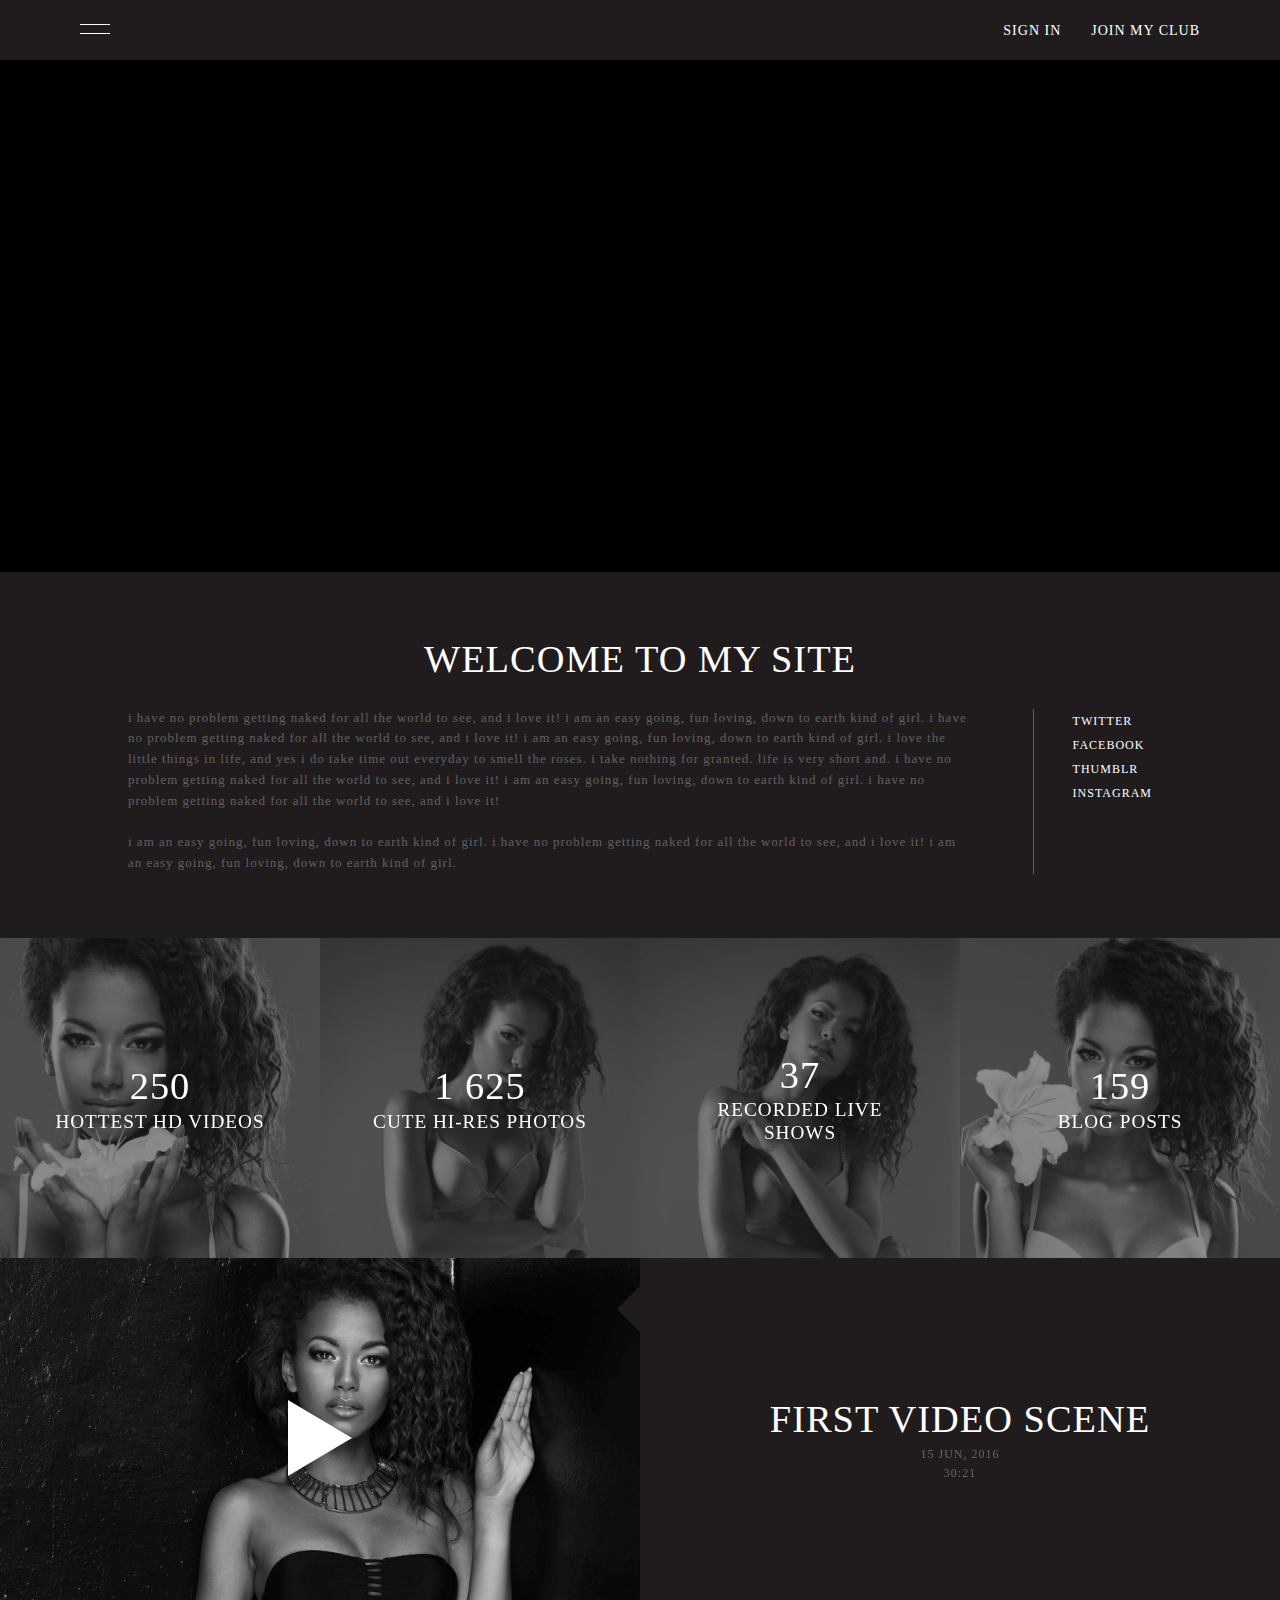
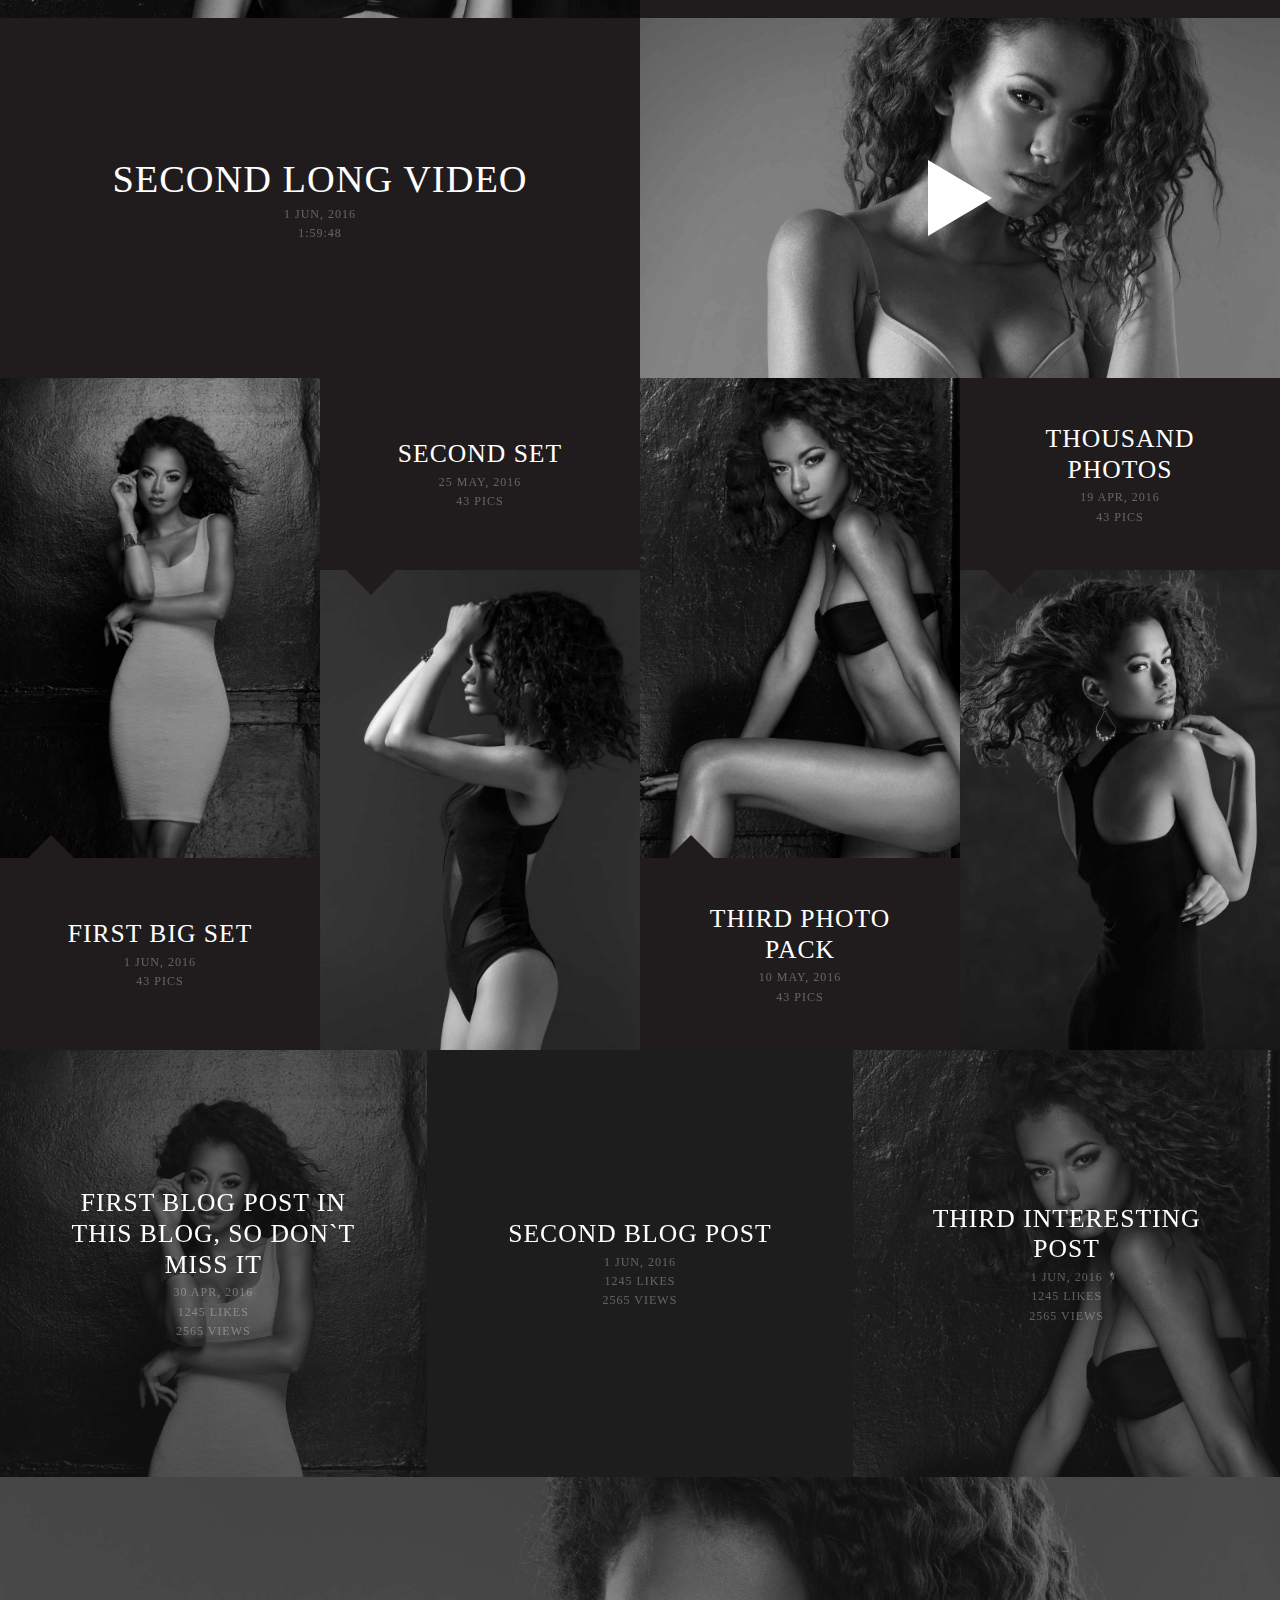
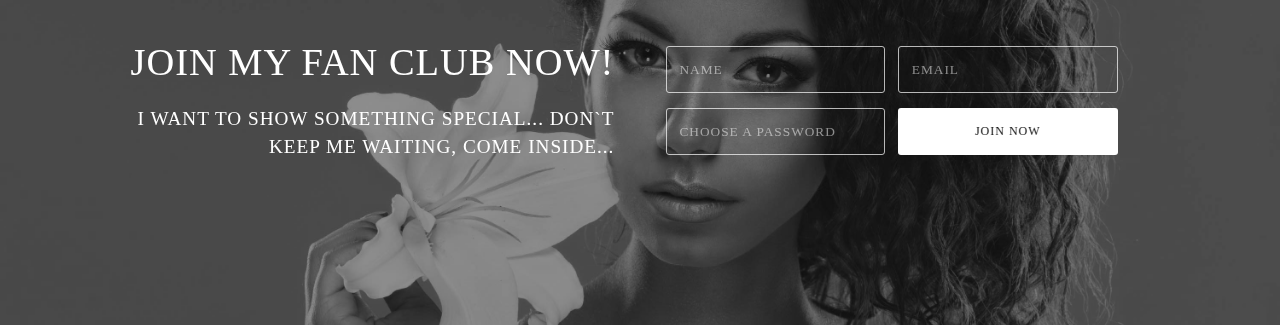
==== commit a638c4d3: "html, js" ====
--- a/site_001/index.html
+++ b/site_001/index.html
@@ -3,209 +3,213 @@
   <head>
     <title>site_004</title>
     <meta charset="utf-8">
+    <meta name="viewport" content="width=device-width" initial-scale="1">
     <link href="./css/style.css" rel="stylesheet">
   </head>
   <body>
+    <div onclick="sidebar.hide()" id="sidebar"></div>
+    <header>
+      <div onclick="sidebar.show()" id="menu_icon" class="link">
+        <div class="menu_iconline"></div>
+        <div class="menu_iconline"></div>
+      </div>
+      <div id="menu">
+        <p class="menu_items link">Sign in</p>
+        <p class="menu_items link">Join my club</p>
+      </div>
+    </header>
+    <div id="slider"></div>
+    <div id="about_me">
+      <h1 class="title">Welcome to my site</h1>
+      <div class="about_text">
+        <p class="text">
+          I have no problem getting naked for all the world to see, and
+          I love it! I am an easy going, fun loving, down to earth kind
+          of girl. I have no problem getting naked for all the world to
+          see, and I love it! I am an easy going, fun loving, down to
+          earth kind of girl. I love the little things in life, and yes I
+          do take time out everyday to smell the roses. I take nothing
+          for granted. Life is very short and. I have no problem getting
+          naked for all the world to see, and I love it! I am an easy
+          going, fun loving, down to earth kind of girl. I have no
+          problem getting naked for all the world to see, and I love it!
+          <br><br>
+          I am an easy going, fun loving, down to earth kind of girl.
+          I have no problem getting naked for all the world to see, and I
+          love it! I am an easy going, fun loving, down to earth kind of 
+          girl.
+        </p>
+        <div class="s_links">
+          <p class="s_link link">Twitter</p>
+          <p class="s_link link">Facebook</p>
+          <p class="s_link link">Thumblr</p>
+          <p class="s_link link">Instagram</p>
+        </div>
+      </div>
+    </div>
+    <div id="site_features">
+      <div id="ftr_img_1" class="feature">
+        <div class="feature_inf">
+          <div class="wrapper">
+            <h1 class="title">250</h1>
+            <h3 class="title">Hottest HD videos</h3>
+          </div>
+        </div>
+      </div>
+      <div id="ftr_img_2" class="feature">
+        <div class="feature_inf">
+          <div class="wrapper">
+            <h1 class="title">1 625</h1>
+            <h3 class="title">Cute hi-res photos</h3>
+          </div>
+        </div>
+      </div>
+      <div id="ftr_img_3" class="feature">
+        <div class="feature_inf">
+          <div class="wrapper">
+            <h1 class="title">37</h1>
+            <h3 class="title">Recorded live shows</h3>
+          </div>
+        </div>
+      </div>
+      <div id="ftr_img_4" class="feature">
+        <div class="feature_inf">
+          <div class="wrapper">
+            <h1 class="title">159</h1>
+            <h3 class="title">Blog posts</h3>
+          </div>
+        </div>
+      </div>
+    </div>
+    <div id="videos">
+      <div class="video_card">
+        <div id="video_cover_1" class="video_card_cover">
+          <div class="play_button link"></div>
+        </div>
+        <div id="video_arrow_1" class="video_card_inf">
+          <div class="wrapper">
+            <h1 class="link">First video scene</h1>
+            <p class="desc">15 JUN, 2016</p>
+            <p class="desc">30:21</p>
+          </div>
+        </div>
+      </div>
+      <div class="video_card_inv">
+        <div id="video_arrow_2" class="video_card_inf">
+          <div class="wrapper">
+            <h1 class="link">Second long video</h1>
+            <p class="desc">1 JUN, 2016</p>
+            <p class="desc">1:59:48</p>
+          </div>
+        </div>
+        <div id="video_cover_2" class="video_card_cover">
+          <div class="play_button link"></div>
+        </div>
+      </div>
+    </div>
+    <div id="photosets">
+      <div class="photo_card">
+        <div id="photo_cover_1" class="photo_card_cover"></div>
+        <div id="photo_arrow_1" class="photo_card_inf">
+          <div class="wrapper">
+            <h2 class="link">First big set</h2>
+            <p class="desc">1 JUN, 2016</p>
+            <p class="desc">43 Pics</p>
+          </div>
+        </div>
+      </div>
+      <div class="photo_card_inv">
+        <div id="photo_arrow_2" class="photo_card_inf">
+          <div class="wrapper">
+            <h2 class="link">Second set</h2>
+            <p class="desc">25 MAY, 2016</p>
+            <p class="desc">43 Pics</p>
+          </div>
+        </div>
+        <div id="photo_cover_2" class="photo_card_cover"></div>
+      </div>
+      <div class="photo_card">
+        <div id="photo_cover_3" class="photo_card_cover"></div>
+        <div id="photo_arrow_1" class="photo_card_inf">
+          <div class="wrapper">
+            <h2 class="link">Third photo pack</h2>
+            <p class="desc">10 MAY, 2016</p>
+            <p class="desc">43 Pics</p>
+          </div>
+        </div>
+      </div>
+      <div class="photo_card_inv">
+        <div id="photo_arrow_2" class="photo_card_inf">
+          <div class="wrapper">
+            <h2 class="link">Thousand photos</h2>
+            <p class="desc">19 APR, 2016</p>
+            <p class="desc">43 Pics</p>
+          </div>
+        </div>
+        <div id="photo_cover_4" class="photo_card_cover"></div>
+      </div>
+    </div>
+    <div id="blogposts">
+      <div class="post">
+        <div id="post_cover_1" class="post_cover">
+          <div class="post_inf">
+            <div class="wrapper">
+              <h2 class="link">First blog post in this blog, so don`t miss it</h2>
+              <p class="desc">30 APR, 2016</p>
+              <p class="desc">1245 Likes</p>
+              <p class="desc">2565 Views</p>
+            </div>
+          </div>
+        </div>
+      </div>
+      <div class="post">
+        <div id="post_cover_2" class="post_cover">
+          <div class="post_inf">
+            <div class="wrapper">
+              <h2 class="link">Second blog post</h2>
+              <p class="desc">1 JUN, 2016</p>
+              <p class="desc">1245 Likes</p>
+              <p class="desc">2565 Views</p>
+            </div>
+          </div>
+        </div>
+      </div>
+      <div class="post">
+        <div id="post_cover_3" class="post_cover">
+          <div class="post_inf">
+            <div class="wrapper">
+              <h2 class="link">Third interesting post</h2>
+              <p class="desc">1 JUN, 2016</p>
+              <p class="desc">1245 Likes</p>
+              <p class="desc">2565 Views</p>
+            </div>
+          </div>
+        </div>
+      </div>
+    </div>
+    <div id="join_banner">
+      <div class="join_first_step">
+        <div class="wrapper">
+          <h1 class="title">Join my fan club now!</h1>
+          <h3 class="title join_label">
+            I want to show something special...
+            Don`t keep me waiting, come inside...
+          </h3>
+        </div>
+        <div class="wrapper"> 
+          <div class="join_form">
+            <input placeholder="Name" class="inp_styled">
+            <input placeholder="Email" type="email" class="inp_styled">
+            <input placeholder="Choose a password" type="password" class="inp_styled">
+            <button class="btn_styled">Join now</button>
+          </div>
+        </div>
+      </div>
+    </div>
+    <footer>
+      <div class="copiright"></div>
+    </footer>
   </body>
-  <div onclick="sidebar.hide()" id="sidebar">
-  </div>
-  <header>
-    <div onclick="sidebar.show()" id="menu_icon" class="link">
-      <div class="menu_iconline"></div>
-      <div class="menu_iconline"></div>
-    </div>
-    <div id="menu">
-      <p class="menu_items link">Sign in</p>
-      <p class="menu_items link">Join my club</p>
-    </div>
-  </header>
-  <div id="slider">
-  </div>
-  <div id="about_me">
-    <h1 class="title">Welcome to my site</h1>
-    <div class="about_text">
-      <p class="text">
-        I have no problem getting naked for all the world to see, and
-        I love it! I am an easy going, fun loving, down to earth kind
-        of girl. I have no problem getting naked for all the world to
-        see, and I love it! I am an easy going, fun loving, down to
-        earth kind of girl. I love the little things in life, and yes I
-        do take time out everyday to smell the roses. I take nothing
-        for granted. Life is very short and. I have no problem getting
-        naked for all the world to see, and I love it! I am an easy
-        going, fun loving, down to earth kind of girl. I have no
-        problem getting naked for all the world to see, and I love it!
-        <br><br>
-        I am an easy going, fun loving, down to earth kind of girl.
-        I have no problem getting naked for all the world to see, and I
-        love it! I am an easy going, fun loving, down to earth kind of 
-        girl.
-      </p>
-      <div class="s_links">
-        <p class="s_link link">Twitter</p>
-        <p class="s_link link">Facebook</p>
-        <p class="s_link link">Thumblr</p>
-        <p class="s_link link">Instagram</p>
-      </div>
-    </div>
-  </div>
-  <div id="site_features">
-    <div id="ftr_img_1" class="feature">
-      <div class="feature_inf">
-        <div class="wrapper">
-          <h1 class="title">250</h1>
-          <h3 class="title">Hottest HD videos</h3>
-        </div>
-      </div>
-    </div>
-    <div id="ftr_img_2" class="feature">
-      <div class="feature_inf">
-        <div class="wrapper">
-          <h1 class="title">1 625</h1>
-          <h3 class="title">Cute hi-res photos</h3>
-        </div>
-      </div>
-    </div>
-    <div id="ftr_img_3" class="feature">
-      <div class="feature_inf">
-        <div class="wrapper">
-          <h1 class="title">37</h1>
-          <h3 class="title">Recorded live shows</h3>
-        </div>
-      </div>
-    </div>
-    <div id="ftr_img_4" class="feature">
-      <div class="feature_inf">
-        <div class="wrapper">
-          <h1 class="title">159</h1>
-          <h3 class="title">Blog posts</h3>
-        </div>
-      </div>
-    </div>
-  </div>
-  <div id="videos">
-    <div class="video_card">
-      <div id="video_cover_1" class="video_card_cover">
-        <div class="play_button link"></div>
-      </div>
-      <div id="video_arrow_1" class="video_card_inf">
-        <div class="wrapper">
-          <h1 class="link">First video scene</h1>
-          <p class="desc">15 JUN, 2016</p>
-          <p class="desc">30:21</p>
-        </div>
-      </div>
-    </div>
-    <div class="video_card_inv">
-      <div id="video_arrow_2" class="video_card_inf">
-        <div class="wrapper">
-          <h1 class="link">Second long video</h1>
-          <p class="desc">1 JUN, 2016</p>
-          <p class="desc">1:59:48</p>
-        </div>
-      </div>
-      <div id="video_cover_2" class="video_card_cover">
-        <div class="play_button link"></div>
-      </div>
-    </div>
-  </div>
-  <div id="photosets">
-    <div class="photo_card">
-      <div id="photo_cover_1" class="photo_card_cover"></div>
-      <div id="photo_arrow_1" class="photo_card_inf">
-        <div class="wrapper">
-          <h2 class="link">First big set</h2>
-          <p class="desc">1 JUN, 2016</p>
-          <p class="desc">43 Pics</p>
-        </div>
-      </div>
-    </div>
-    <div class="photo_card_inv">
-      <div id="photo_arrow_2" class="photo_card_inf">
-        <div class="wrapper">
-          <h2 class="link">Second set</h2>
-          <p class="desc">25 MAY, 2016</p>
-          <p class="desc">43 Pics</p>
-        </div>
-      </div>
-      <div id="photo_cover_2" class="photo_card_cover"></div>
-    </div>
-    <div class="photo_card">
-      <div id="photo_cover_3" class="photo_card_cover"></div>
-      <div id="photo_arrow_1" class="photo_card_inf">
-        <div class="wrapper">
-          <h2 class="link">Third photo pack</h2>
-          <p class="desc">10 MAY, 2016</p>
-          <p class="desc">43 Pics</p>
-        </div>
-      </div>
-    </div>
-    <div class="photo_card_inv">
-      <div id="photo_arrow_2" class="photo_card_inf">
-        <div class="wrapper">
-          <h2 class="link">Thousand photos</h2>
-          <p class="desc">19 APR, 2016</p>
-          <p class="desc">43 Pics</p>
-        </div>
-      </div>
-      <div id="photo_cover_4" class="photo_card_cover"></div>
-    </div>
-  </div>
-  <div id="blogposts">
-    <div class="post">
-      <div id="post_cover_1" class="post_cover">
-        <div class="post_inf">
-          <div class="wrapper">
-            <h2 class="link">First blog post in this blog, so don`t miss it</h2>
-            <p class="desc">30 APR, 2016</p>
-            <p class="desc">1245 Likes</p>
-            <p class="desc">2565 Views</p>
-          </div>
-        </div>
-      </div>
-    </div>
-    <div class="post">
-      <div id="post_cover_2" class="post_cover">
-        <div class="post_inf">
-          <div class="wrapper">
-            <h2 class="link">Second blog post</h2>
-            <p class="desc">1 JUN, 2016</p>
-            <p class="desc">1245 Likes</p>
-            <p class="desc">2565 Views</p>
-          </div>
-        </div>
-      </div>
-    </div>
-    <div class="post">
-      <div id="post_cover_3" class="post_cover">
-        <div class="post_inf">
-          <div class="wrapper">
-            <h2 class="link">Third interesting post</h2>
-            <p class="desc">1 JUN, 2016</p>
-            <p class="desc">1245 Likes</p>
-            <p class="desc">2565 Views</p>
-          </div>
-        </div>
-      </div>
-    </div>
-  </div>
-  <div id="join_banner">
-    <div class="join_first_step">
-      <div class="wrapper">
-        <h1 class="title">Join my fan club now!</h1>
-        <h3 class="title join_label">I want to show something special... Don`t keep me waiting, come inside...</h3>
-      </div>
-      <div class="wrapper"> 
-        <div class="join_form">
-          <input placeholder="name" class="inp_styled">
-          <input placeholder="email" type="email" class="inp_styled">
-          <input placeholder="choose a password" type="password" class="inp_styled">
-          <button class="btn_styled">join now</button>
-        </div>
-      </div>
-    </div>
-  </div>
-  <footer></footer>
   <script src="./js/flinn.js" type="text/javascript"></script>
   <script src="./js/actions.js" type="text/javascript"></script>
 </html>